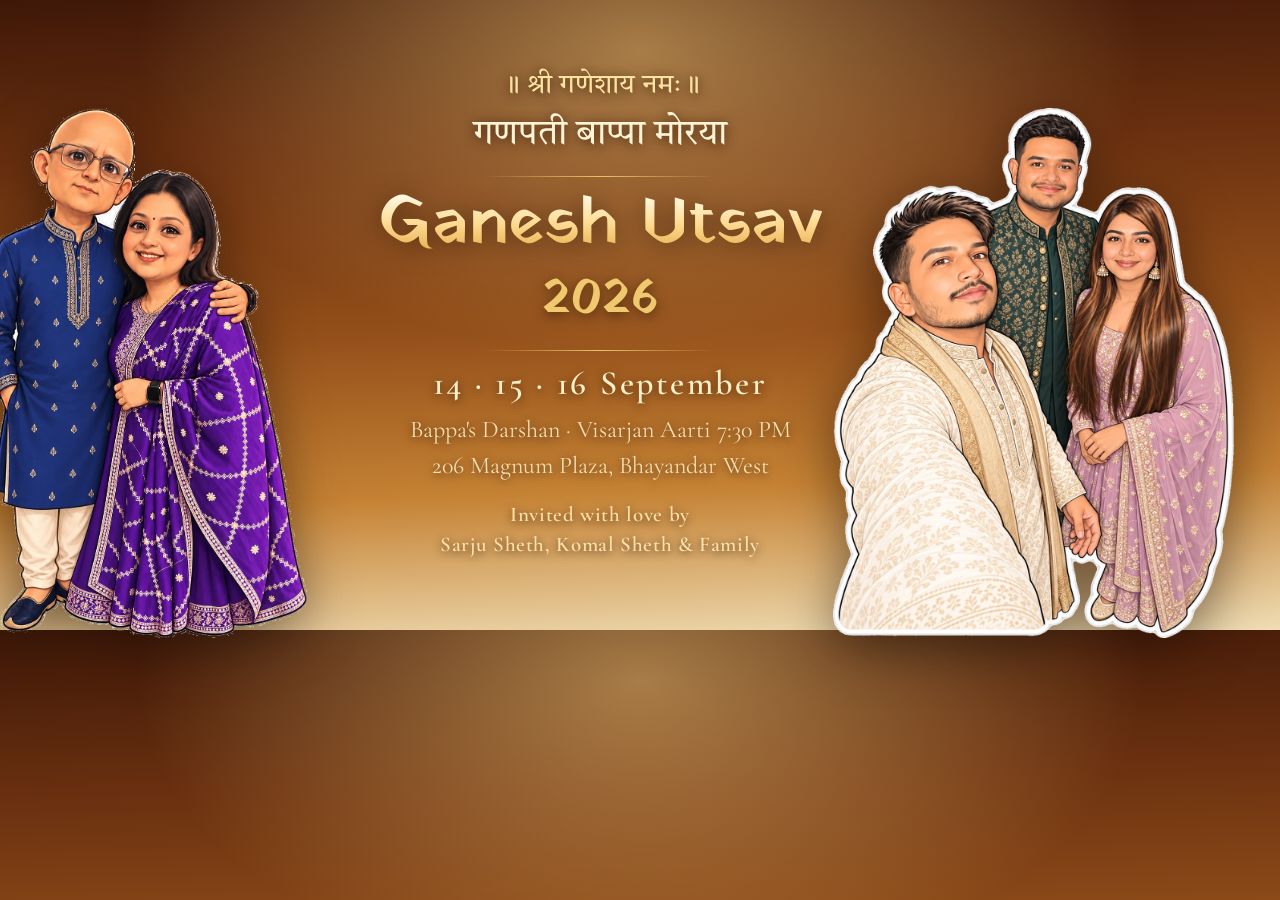
==== assets/og-card.html @ 38566ba9 "Ganesh Utsav 2026 invitation for the Sheth Parivar A static invitation site: gold mandap curtain tha" ====
<!doctype html>
<!-- Source for assets/og-cover.jpg — screenshot this at exactly 1200x630. -->
<html lang="en">
<head>
<meta charset="UTF-8" />
<link href="https://fonts.googleapis.com/css2?family=Yatra+One&family=Tiro+Devanagari+Marathi&family=Cormorant+Garamond:wght@500;600&display=swap" rel="stylesheet" />
<style>
  *{margin:0;padding:0;box-sizing:border-box}
  body{width:1200px;height:630px;overflow:hidden;position:relative;
    background:
      radial-gradient(760px 460px at 50% 8%, rgba(255,214,130,.5), transparent 66%),
      linear-gradient(178deg,#3F1808 0%,#6B3110 26%,#94501A 52%,#C58234 76%,#EFDDB4 100%);
    font-family:"Cormorant Garamond",Georgia,serif;color:#FFEDC8}
  .photo{position:absolute;bottom:-8px;height:530px;width:auto;
    filter:drop-shadow(0 12px 26px rgba(30,12,4,.55))}
  .photo.l{left:-26px}
  .photo.r{right:-34px}
  .col{position:absolute;inset:0;display:flex;flex-direction:column;
    align-items:center;justify-content:center;text-align:center;padding:20px 300px;z-index:2}
  .dev{font-family:"Tiro Devanagari Marathi",serif;line-height:1.3;
    text-shadow:0 2px 12px rgba(40,18,4,.8)}
  .shlok{font-size:27px;color:#FFE2A0;margin-bottom:8px}
  .morya{font-size:35px;color:#FFF4D6;margin-bottom:18px}
  .rule{width:230px;height:1px;background:linear-gradient(90deg,transparent,#E9C46A,transparent)}
  h1{font-family:"Yatra One",serif;font-weight:400;font-size:66px;line-height:1.04;margin:14px 0 2px;white-space:nowrap;
    background:linear-gradient(180deg,#FFF7DE 8%,#FFDC94 46%,#DFA43A 100%);
    -webkit-background-clip:text;background-clip:text;color:transparent;
    filter:drop-shadow(0 3px 12px rgba(40,18,4,.6))}
  .year{font-family:"Yatra One",serif;font-size:50px;color:#F0C86E;margin-bottom:14px;
    text-shadow:0 3px 12px rgba(40,18,4,.6)}
  .dates{font-size:34px;font-weight:600;letter-spacing:.08em;color:#FFF0C8;margin-top:12px;
    text-shadow:0 2px 10px rgba(40,18,4,.7)}
  .meta{font-size:24px;color:#F6DFB2;margin-top:8px;line-height:1.5;
    text-shadow:0 2px 8px rgba(40,18,4,.7)}
  .host{margin-top:16px;font-size:21px;line-height:1.45;font-weight:600;letter-spacing:.03em;color:#FFE0A8;
    text-shadow:0 2px 8px rgba(40,18,4,.8)}
</style>
</head>
<body>
  <img class="photo l" src="family-elders.webp" alt="" />
  <img class="photo r" src="family-young.webp" alt="" />
  <div class="col">
    <p class="dev shlok">॥ श्री गणेशाय नमः ॥</p>
    <p class="dev morya">गणपती बाप्पा मोरया</p>
    <span class="rule"></span>
    <h1>Ganesh Utsav</h1>
    <p class="year">2026</p>
    <span class="rule"></span>
    <p class="dates">14 &middot; 15 &middot; 16 September</p>
    <p class="meta">Bappa's Darshan &middot; Visarjan Aarti 7:30 PM<br />206 Magnum Plaza, Bhayandar West</p>
    <p class="host">Invited with love by<br />Sarju Sheth, Komal Sheth &amp; Family</p>
  </div>
</body>
</html>
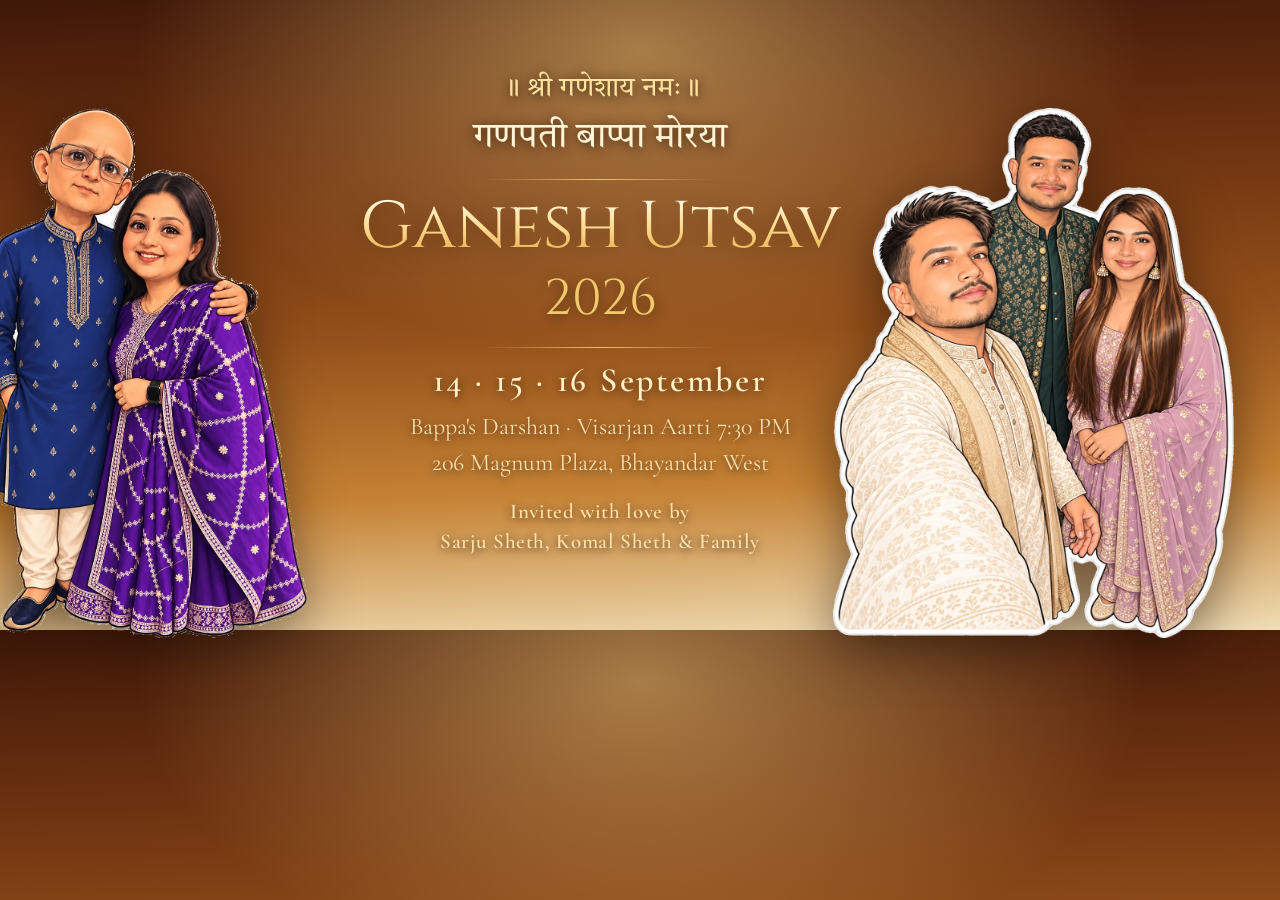
==== commit be994e18: "Switch to grander traditional typography, deepen gold for visibility Replaces Yatra One/Poppins with" ====
--- a/assets/og-card.html
+++ b/assets/og-card.html
@@ -3,7 +3,7 @@
 <html lang="en">
 <head>
 <meta charset="UTF-8" />
-<link href="https://fonts.googleapis.com/css2?family=Yatra+One&family=Tiro+Devanagari+Marathi&family=Cormorant+Garamond:wght@500;600&display=swap" rel="stylesheet" />
+<link href="https://fonts.googleapis.com/css2?family=Cinzel:wght@600;700&family=Tiro+Devanagari+Marathi&family=Cormorant+Garamond:wght@500;600&display=swap" rel="stylesheet" />
 <style>
   *{margin:0;padding:0;box-sizing:border-box}
   body{width:1200px;height:630px;overflow:hidden;position:relative;
@@ -22,11 +22,11 @@
   .shlok{font-size:27px;color:#FFE2A0;margin-bottom:8px}
   .morya{font-size:35px;color:#FFF4D6;margin-bottom:18px}
   .rule{width:230px;height:1px;background:linear-gradient(90deg,transparent,#E9C46A,transparent)}
-  h1{font-family:"Yatra One",serif;font-weight:400;font-size:66px;line-height:1.04;margin:14px 0 2px;white-space:nowrap;
+  h1{font-family:"Cinzel",serif;font-weight:400;font-size:66px;line-height:1.04;margin:14px 0 2px;white-space:nowrap;
     background:linear-gradient(180deg,#FFF7DE 8%,#FFDC94 46%,#DFA43A 100%);
     -webkit-background-clip:text;background-clip:text;color:transparent;
     filter:drop-shadow(0 3px 12px rgba(40,18,4,.6))}
-  .year{font-family:"Yatra One",serif;font-size:50px;color:#F0C86E;margin-bottom:14px;
+  .year{font-family:"Cinzel",serif;font-size:50px;color:#F0C86E;margin-bottom:14px;
     text-shadow:0 3px 12px rgba(40,18,4,.6)}
   .dates{font-size:34px;font-weight:600;letter-spacing:.08em;color:#FFF0C8;margin-top:12px;
     text-shadow:0 2px 10px rgba(40,18,4,.7)}
